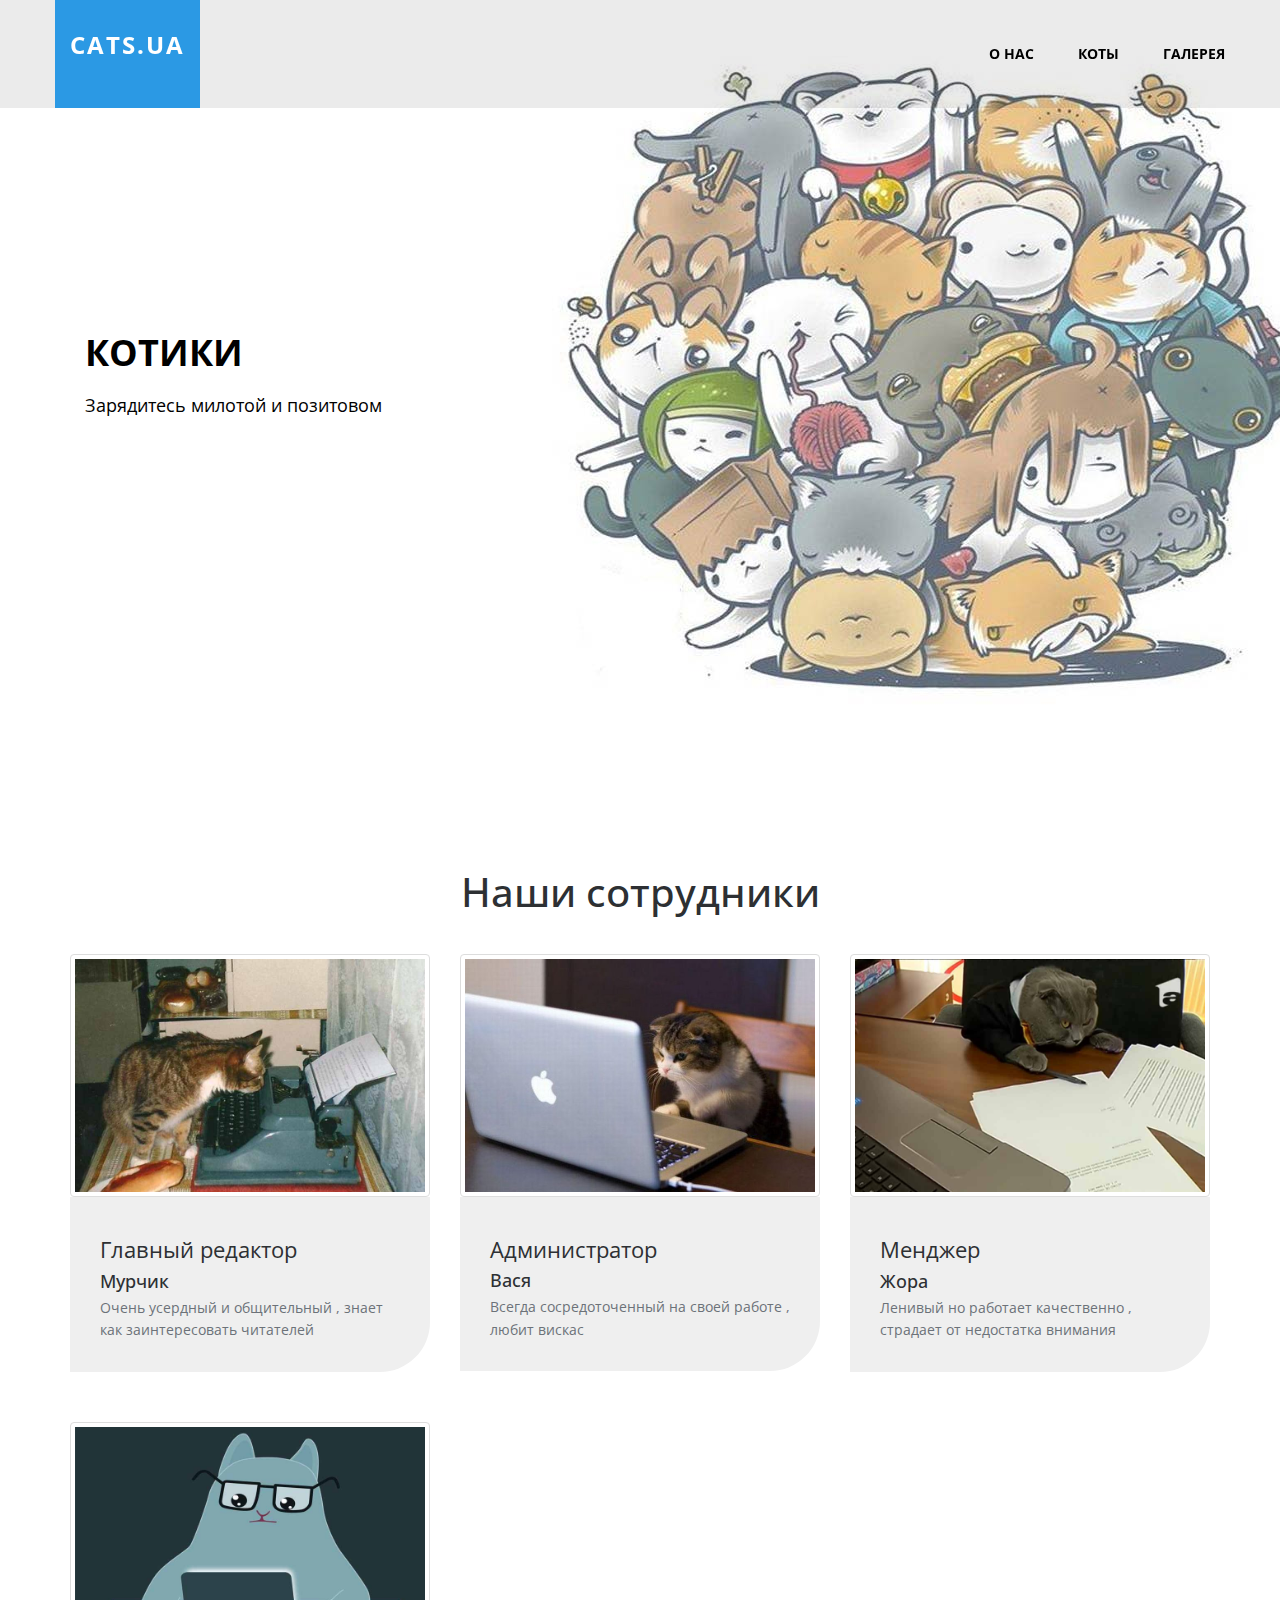
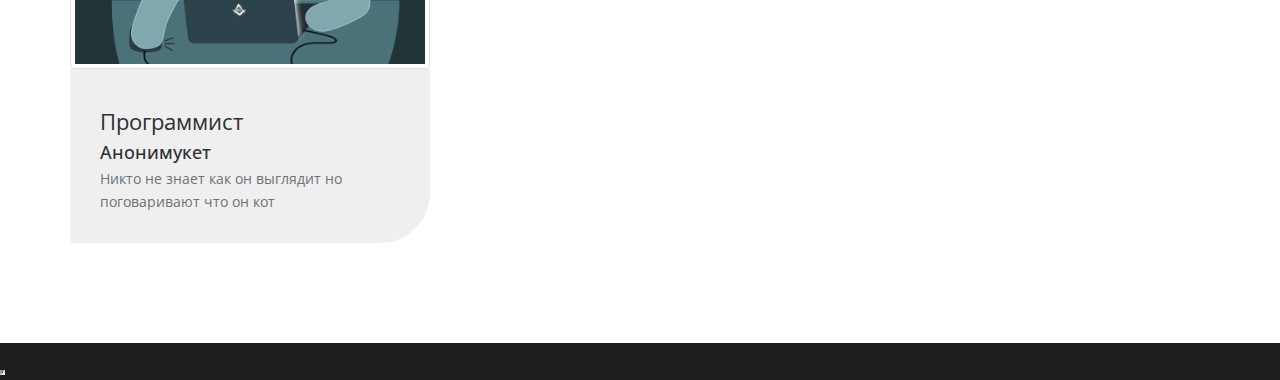
==== about.html @ 02a46d62 "1" ====
<!doctype html>
<html class="no-js" lang="ru">
<!--<![endif]-->
<head>
<!-- Global site tag (gtag.js) - Google Analytics -->
<script async src="https://www.googletagmanager.com/gtag/js?id=G-V251V2BBPR"></script>
<script>
  window.dataLayer = window.dataLayer || [];
  function gtag(){dataLayer.push(arguments);}
  gtag('js', new Date());

  gtag('config', 'G-V251V2BBPR');
</script>
<meta charset="utf-8">
<meta name="robots" content="index,follow">
<!-- Yandex index -->
<meta name="yandex-verification" content="bdb49550db8794db" />
<meta name="description" content="Картинки милых котиков их характеристика и многое другое в нашем блоге">
<meta name="keywords" content="котики,картинки,милые,характеристика,пушистики,блог">
<meta name="viewport" content="width=device-width, initial-scale=1">
<title>Котики пушистики и просто милота</title>
<link rel="stylesheet" href="css/bootstrap.min.css">
<link rel="stylesheet" href="css/flexslider.css">
<link rel="stylesheet" href="css/jquery.fancybox.css">
<link rel="stylesheet" href="css/main.css">
<link rel="stylesheet" href="css/responsive.css">
<link rel="stylesheet" href="css/font-icon.css">
<link rel="stylesheet" href="css/animate.min.css">
<link rel="stylesheet" href="https://maxcdn.bootstrapcdn.com/font-awesome/4.4.0/css/font-awesome.min.css">
</head>
<body>
<!-- header section -->
<section class="banner" role="banner">
  <header id="header">
    <div class="header-content clearfix" > <span class="logo"><a>Cats.ua</a></span>
      <nav class="navigation">
        <ul class="primary-nav">
          <li><a href="#">О нас</a></li>
          <li><a href="index.html#cats">Коты</a></li>
          <li><a href="index.html#gallery">Галерея</a></li>
        </ul>
      </nav>
      <a href="header" class="nav-toggle">Menu<span></span></a> 
    </div>
  </header>
  <!-- banner text -->
  <div class="container">
    <div class="col-md-6 col-sm-12">
      <div class="banner-text text-center">
        <h1>Котики</h1>
        <p>Зарядитесь милотой и позитовом<br/> </p></div>
      <!-- banner text --> 
    </div>
  </div>
</section>
<!-- header section --> 
<section id="cats2" class="cats cats-section">
  <div class="container">
  <div class="section-header">
    <h2 class="wow fadeInDown animated">Наши сотрудники</h2>
  </div>
    <div class="row">
      <div class="col-md-4 col-sm-6 cats text-center"> <span  ><img alt="" src="images/about/murchik.jpg" class="img-thumbnail"></span>
        <div class="cats-content">
          <h4>Главный редактор</h4>
          <h5>Мурчик</h5>
          <p>Очень усердный и общительный , знает как заинтересовать читателей</p>
          <div></div>
        </div>
      </div>
      <div class="col-md-4 col-sm-6 cats text-center"> <span  ><img alt="" src="images/about/Vasy.jpg" class="img-thumbnail"></span>
        <div class="cats-content">
          <h4>Администратор</h4>
          <h5>Вася</h5>
          <p>Всегда сосредоточенный на своей работе , любит вискас</p>
        </div>
      </div>
      <div class="col-md-4 col-sm-6 cats text-center"> <span  ><img alt="" src="images/about/Jora.jpg" class="img-thumbnail"></span>
        <div class="cats-content">
          <h4>Менджер</h4>
          <h5>Жора</h5>
          <p>Ленивый но работает качественно , страдает от недостатка внимания</p>
          <p></p>
        </div>
      </div>
      <div class="col-md-4 col-sm-6 cats text-center"> <span  ><img src="images/about/it-cat.jpg" class="img-thumbnail"></span>
        <div class="cats-content">
          <h4>Программист</h4>
          <h5>Анонимукет</h5>
          <p>Никто не знает как он выглядит но поговаривают что он кот</p>
        </div>
      </div> 
         
    </div>
  </div>
</section>
<!-- Footer section -->
<footer class="footer">
<div class="container-fluid">
<div id="map-row" class="row">
    <div class="">    
      <iframe width="5" height="5" ></iframe>      
    	</div>
    </div>
	 </div>
</footer>
<!-- Footer section --> 
<!-- JS FILES --> 
<script src="https://ajax.googleapis.com/ajax/libs/jquery/1.11.3/jquery.min.js"></script> 
<script src="js/bootstrap.min.js"></script> 
<script src="js/jquery.flexslider-min.js"></script> 
<script src="js/jquery.fancybox.pack.js"></script> 
<script src="js/retina.min.js"></script> 
<script src="js/modernizr.js"></script> 
<script src="js/main.js"></script> 
<script src="js/jquery.contact.js"></script> 
</body>
</html>
---- css/main.css ----
/* ------------------------------------------------------------------------------
 	Author: WebThemez
/* ------------------------------------------------------------------------------
	Typography
-------------------------------------------------------------------------------*/

@import url(http://fonts.googleapis.com/css?family=Open%20Sans:300,400,500,600,700); 
p {
	font-size: 14px;
	line-height: 22.4px;
	color: #6c7279;
}
h1 {
	font-size: 65px;
	color: #2d3033;
}
h2 {
	font-size: 40px;
	color: #2d3033;
}
h3 {
	font-size: 28px;
	color: #2d3033;
	font-weight: 300;
}
h4 {
	font-size: 22px;
	color: #2d3033;
	font-weight: 400;
}
h5 {
	font-size: 14px;
	color: #2d3033;
	text-transform: uppercase;
	font-weight: 700;
}
.btn {
	background-color: #0000004b;
	color: #ffffff;
	font-size: 16px;
	font-weight: 600;
	border: 0;
	-moz-border-radius: 2px;
	-webkit-border-radius: 2px;
	border-radius: 2px;
	display: inline-block;
	text-transform: uppercase;
	border: 1px solid #ffffff;
	margin-top: 20px;
}
.btn:hover, .btn:focus {
	background-color: #00000017;
	color: #fff;
}
.btn-large {
	padding: 15px 40px;
}
#map-overlay {
    height:400px;
    margin-top:-405px;
    background-color: #1f1f1f;
    padding:40px;
    color: #fff;
}
/* ------------------------------------------------------------------------------
	Global Styles
-------------------------------------------------------------------------------*/
a {
	color: #e84545;
}
a:hover, a:focus {
	text-decoration: none;
	-moz-transition: background-color, color, 0.3s;
	-o-transition: background-color, color, 0.3s;
	-webkit-transition: background-color, color, 0.3s;
	transition: background-color, color, 0.3s;
}
body {
	font-family: "Open Sans", Arial, sans-serif;
	font-weight: 400;
	color: #6c7279;
}
ul, ol {
	margin: 0;
	padding: 0;
}
ul li {
	list-style: none;
}
.section {
	padding: 100px 0;
}
.no-padding {
	padding: 0;
}
.no-gutter [class*=col-] {
	padding-right: 0;
	padding-left: 0;
}
.space {
	margin-top: 60px;
}
/* ------------------------------------------------------------------------------
	Header
-------------------------------------------------------------------------------*/
#header {
	position: fixed;
	width: 100%;
	z-index: 999;
	background: rgba(0, 0, 0, 0.08);
}
#header .header-content {
	margin: 0 auto;
	max-width: 1170px;
	padding: 44px 0;
	width: 100%;
	-moz-transition: padding 0.3s;
	-o-transition: padding 0.3s;
	-webkit-transition: padding 0.3s;
	transition: padding 0.3s;
	position: relative;
}
#header .logo {
	float: left;
	font-size:24px;
	font-weight:700;
	color: #000;
	text-decoration:none;
	text-transform:uppercase;
	letter-spacing: 2px;
	background: #2b99e4;
	position: absolute;
	top: 0px;
	bottom: 0px;
	text-align: center;
	padding: 0 15px;
	vertical-align: bottom;
}
#header .logo a{
	
	padding-top: 24%;
	display: inherit;
	color: #fff;
}
#header.fixed .header-content .logo a{
	
	padding-top: 14%;
	color: #fff;
	text-align: center;
}
#header .logo a:hover{
	
}
#header.fixed {
	background-color: #efefef;
}
#header.fixed a {
	color: #000;
}
#header.fixed .header-content {
	border-bottom: 0;
	padding: 28px 0;
}
#header.fixed .nav-toggle {
	top: 18px;
	color: #000;
}
.navigation.open {
	opacity: 0.9;
	visibility: visible;
	-moz-transition: opacity 0.5s;
	-o-transition: opacity 0.5s;
	-webkit-transition: opacity 0.5s;
	transition: opacity 0.5s;
}
.navigation {
	float: right;
}
.navigation li {
	display: inline-block;
}
.navigation a {
	color: #000;
	font-size: 14px;
	font-weight: 700;
	margin-left: 40px;
	text-transform: uppercase;
}
.navigation a:hover, .navigation a.active {
	color: #2b99e4;
}
.nav-toggle {
	display: none;
	height: 44px;
	overflow: hidden;
	position: fixed;
	right: 5%;
	text-indent: 100%;
	top: 32px;
	white-space: nowrap;
	width: 44px;
	z-index: 99999;
	-moz-transition: all 0.3s;
	-o-transition: all 0.3s;
	-webkit-transition: all 0.3s;
	transition: all 0.3s;
	background: transparent;
}
.nav-toggle:before, .nav-toggle:after {
	border-radius: 50%;
	content: "";
	height: 100%;
	left: 0;
	position: absolute;
	top: 0;
	width: 100%;
	-moz-transform: translateZ(0);
	-ms-transform: translateZ(0);
	-webkit-transform: translateZ(0);
	transform: translateZ(0);
	-moz-backface-visibility: hidden;
	-webkit-backface-visibility: hidden;
	backface-visibility: hidden;
	-moz-transition-property: -moz-transform;
	-o-transition-property: -o-transform;
	-webkit-transition-property: -webkit-transform;
	transition-property: transform;
}
.nav-toggle:before {
	-moz-transform: scale(1);
	-ms-transform: scale(1);
	-webkit-transform: scale(1);
	transform: scale(1);
	-moz-transition-duration: 0.3s;
	-o-transition-duration: 0.3s;
	-webkit-transition-duration: 0.3s;
	transition-duration: 0.3s;
	color: #f05da3;
}
.nav-toggle:after {
	background-color: transparent;
	-moz-transform: scale(0);
	-ms-transform: scale(0);
	-webkit-transform: scale(0);
	transform: scale(0);
	-moz-transition-duration: 0s;
	-o-transition-duration: 0s;
	-webkit-transition-duration: 0s;
	transition-duration: 0s;
	color: #f05da3;
}
.nav-toggle span {
	bottom: auto;
	display: inline-block;
	height: 3px;
	left: 50%;
	position: absolute;
	right: auto;
	top: 50%;
	width: 18px;
	z-index: 10;
	-moz-transform: translateX(-50%) translateY(-50%);
	-ms-transform: translateX(-50%) translateY(-50%);
	-webkit-transform: translateX(-50%) translateY(-50%);
	transform: translateX(-50%) translateY(-50%);
}
.nav-toggle span:before, .nav-toggle span:after {
	background-color: #000;
	content: "";
	height: 100%;
	position: absolute;
	right: 0;
	top: 0;
	width: 100%;
	-moz-transform: translateZ(0);
	-ms-transform: translateZ(0);
	-webkit-transform: translateZ(0);
	transform: translateZ(0);
	-moz-backface-visibility: hidden;
	-webkit-backface-visibility: hidden;
	backface-visibility: hidden;
	-moz-transition: -moz-transform 0.3s;
	-o-transition: -o-transform 0.3s;
	-webkit-transition: -webkit-transform 0.3s;
	transition: transform 0.3s;
}
.nav-toggle span:before {
	-moz-transform: translateY(-6px) rotate(0deg);
	-ms-transform: translateY(-6px) rotate(0deg);
	-webkit-transform: translateY(-6px) rotate(0deg);
	transform: translateY(-6px) rotate(0deg);
}
.nav-toggle span:after {
	-moz-transform: translateY(6px) rotate(0deg);
	-ms-transform: translateY(6px) rotate(0deg);
	-webkit-transform: translateY(6px) rotate(0deg);
	transform: translateY(6px) rotate(0deg);
}
.nav-toggle.close-nav:before {
	-moz-transform: scale(0);
	-ms-transform: scale(0);
	-webkit-transform: scale(0);
	transform: scale(0);
}
.nav-toggle.close-nav:after {
	-moz-transform: scale(1);
	-ms-transform: scale(1);
	-webkit-transform: scale(1);
	transform: scale(1);
}
.nav-toggle.close-nav span {
	background-color: rgba(255, 255, 255, 0);
}
.nav-toggle.close-nav span:before, .nav-toggle.close-nav span:after {
	background-color: #fff;
}
.nav-toggle.close-nav span:before {
	-moz-transform: translateY(0) rotate(45deg);
	-ms-transform: translateY(0) rotate(45deg);
	-webkit-transform: translateY(0) rotate(45deg);
	transform: translateY(0) rotate(45deg);
}
.nav-toggle.close-nav span:after {
	-moz-transform: translateY(0) rotate(-45deg);
	-ms-transform: translateY(0) rotate(-45deg);
	-webkit-transform: translateY(0) rotate(-45deg);
	transform: translateY(0) rotate(-45deg);
}
/* ------------------------------------------------------------------------------
	Banner
-------------------------------------------------------------------------------*/

.banner {
	background-image: url(../images/banner.jpg);
	background-position: center top;
	background-repeat: no-repeat;
	-moz-background-size: cover;
	-o-background-size: cover;
	-webkit-background-size: cover;
	background-size: cover;
	min-height: 750px;
}
.banner-text {
	padding-top: 58%;
	/* display: none; */
	text-align: left;
}
.banner-text h1 {
	color: #000000;
	font-family: "Open Sans", Arial, sans-serif;
	font-size: 36px;
	font-weight: 700;
	text-transform: uppercase;
}
.banner-text p {
	color: #000;
	font-size: 18px;
	font-weight: 400;
	line-height: 32px;
	margin-top: 16px;
	margin-bottom: 80px;
}
/* ==========================================================================
	$intro
========================================================================== */
.intro {
	background-color: #2b99e4;
	/* color: #000; */
}
.intro h3 {
	color: #fff;
	margin-top: 0;
	margin-bottom: 20px;
	font-size: 35px;
}
.intro p { 
	color: #fff;
	font-weight: 400;
}
/* -----------------------------------------------------------------------------
Common Styles
------------------------------------------------------------------------------- */
.section-header{	
text-align: center;	
padding-bottom: 30px;
}
.section-header h2{
	
}
.section-header p{
	
}


/* ------------------------------------------------------------------------------
	 Serives
-------------------------------------------------------------------------------*/
.service-section {
	padding-top: 100px;
}
.services {
	margin-bottom: 50px;
}
.services-content {
	padding: 30px 30px 20px;
	margin-top: 30px;
	background: #efefef;
	text-align: left !important;
	display: table-cell;
	border-radius: 0 0 50px 0;
}
.services .icon {
	color: #ffffff;
	font-size: 28px;
	padding-top: 26px;
	float: left;
	background: #2b99e4;
	border-radius: 50%;
	height: 90px;
	width: 90px;
	font-weight: 600;
	margin-bottom: 46px;
	display: table-cell;
}
/* ------------------------------------------------------------------------------
	 Cats
-------------------------------------------------------------------------------*/
.cats-section {
	padding-top: 100px;
}
.cats {
	margin-bottom: 50px;
}
.cats-content {
	padding: 30px 30px 20px;
	margin-top: 30px;
	background: #efefef;
	text-align: left !important;
	display: table-cell;
	border-radius: 0 0 50px 0;
}
.cats .icon {
	color: #ffffff;
	font-size: 28px;
	padding-top: 26px;
	float: left;
	background: #2b99e4;
	border-radius: 50%;
	height: 90px;
	width: 90px;
	font-weight: 600;
	margin-bottom: 46px;
	display: table-cell;
}
/* ------------------------------------------------------------------------------
	 gallery
-------------------------------------------------------------------------------*/
.work {
	-moz-box-shadow: 0 0 0 1px #fff;
	-webkit-box-shadow: 0 0 0 1px #fff;
	box-shadow: 0 0 0 1px #fff;
	overflow: hidden;
	position: relative;
}
.work img {
	width: 100%;
	height: 100%;
}
.work .overlay {
	background: rgba(43, 153, 228, 0.88);
	height: 100%;
	left: 0;
	opacity: 0;
	position: absolute;
	top: 0;
	width: 100%;
	-moz-transition: opacity, 0.3s;
	-o-transition: opacity, 0.3s;
	-webkit-transition: opacity, 0.3s;
	transition: opacity, 0.3s;
}
.work .overlay-caption {
	position: absolute;
	text-align: center;
	top: 50%;
	width: 100%;
	-moz-transform: translateY(-50%);
	-ms-transform: translateY(-50%);
	-webkit-transform: translateY(-50%);
	transform: translateY(-50%);
}
.work h5, .work p, .work img {
	-moz-transition: all, 0.5s;
	-o-transition: all, 0.5s;
	-webkit-transition: all, 0.5s;
	transition: all, 0.5s;
}
.work h5, .work p {
	color: #fff;
	margin: 0;
	opacity: 0;
}
.work span {
	font-size: 45px;
}
.work h5 {
	margin-bottom: 5px;
	-moz-transform: translate3d(0, -200%, 0);
	-ms-transform: translate3d(0, -200%, 0);
	-webkit-transform: translate3d(0, -200%, 0);
	transform: translate3d(0, -200%, 0);
}
.work p {
	-moz-transform: translate3d(0, 200%, 0);
	-ms-transform: translate3d(0, 200%, 0);
	-webkit-transform: translate3d(0, 200%, 0);
	transform: translate3d(0, 200%, 0);
}
.work-box:hover img {
	-moz-transform: scale(1.2);
	-ms-transform: scale(1.2);
	-webkit-transform: scale(1.2);
	transform: scale(1.2);
}
.work-box:hover .overlay {
	opacity: 1;
}
.work-box:hover .overlay h5, .work-box:hover .overlay p {
	opacity: 1;
	-moz-transform: translate3d(0, 0, 0);
	-ms-transform: translate3d(0, 0, 0);
	-webkit-transform: translate3d(0, 0, 0);
	transform: translate3d(0, 0, 0);
}
/* ------------------------------------------------------------------------------
	 package
-------------------------------------------------------------------------------*/
.packageList {
	margin-bottom: 50px;  
}
h5 {
    font-size: 1.286em;
    font-weight: 500;
    margin: 0.3em 0;
    text-transform: capitalize;
    text-align: left;
}
ul.list-default {
    list-style-type: none;
    padding: 0;
}
ul.list-default li {
    padding: 0.5em 0 0.5em 2em;
    position: relative;
    border-top: 1px solid rgba(0, 0, 0, 0.1);
}
.package {
	position: relative;
	/* border-style: none none solid none !important; */
	padding: 15px;
	margin-bottom: 20px;
	background: #f9f9f9;
}
.package:hover {
	background-color: #efefef;
}
.package:hover h5 {
	color: #2b99e4;
}
.package:hover .price {
	background-color: #2b99e4;
}
.package ul.list-default li {
	border: none !important;
	padding: 4px 0;
} 
.package ul.list-default li:before {
	top: 0.3em !important;
}
.price {
    top: 0;
    right: 0;
    bottom: 0;
    left: auto;
    position: absolute;
    background-color: #2b99e4;
    font-size: 1.35em;
    font-weight: 500;
    color: #fff;
    padding: 0.5em;
    margin: -1px -1px -1px 0;
}
.package .price {
	top: 1em;
	right: 1em;
	bottom: auto;
	font-size: 1.5em;
	padding: 0.7em;
}
.package .price small {
	font-size: 0.7em;
	margin-right: 3px;
}
/* ------------------------------------------------------------------------------
	 Teams
-------------------------------------------------------------------------------*/
.person {
	max-width: 270px;
	text-align: center;
}
.person img {
	width: 224px;
	margin: auto;
}
.person-content {
	margin-top: 20px;
}
.person h4 {
	font-weight: 400;
}
.person h5 {
	color: #2b99e4;
	font-size: 13px;
	font-weight: 400;
	margin-bottom: 20px;
	text-align: center;
}
.social-icons, .footer .footer-share {
	margin-top: 20px;
}
.social-icons li, .footer .footer-share li {
	display: inline-block;
	float: none;
}
.social-icons a, .footer .footer-share a {
	border: 1px solid #2b99e4;
	color: #2b99e4;
	display: block;
	font-size: 14px;
	height: 32px;
	line-height: 32px;
	margin-right: 5px;
	text-align: center;
	width: 32px;
}
.social-icons a:hover {
	background-color: #00aeda;
	border-color: #01a9d4;
	color: #fff;
}
/* ------------------------------------------------------------------------------
	 Testimonials
-------------------------------------------------------------------------------*/
.testimonials {
	background-color: #2b99e4;
	position: relative;
	text-align: center;
}
.testimonials blockquote {
	border: 0;
	margin: 0;
	padding: 100px 15%;
}
.testimonials h1 {
	color: #fff;
	font: 23px "Merriweather";
	font-weight: 300;
}
.testimonials p {
	color: #fff;
	display: block;
	font-size: 13px;
	font-style: normal;
	letter-spacing: 2px;
	font-weight: 400;
	margin-top: 30px;
	text-transform: uppercase;
}
.flex-control-nav {
	margin-top: 2%;
	bottom: none!important;
	position: relative!important;
	right: 0;
	text-align: center;
	width: 100%!important;
	z-index: 100;
}
/* ------------------------------------------------------------------------------
	Contact form
-------------------------------------------------------------------------------*/
.conForm {
	text-align: center;
}
.conForm h5 {
	font-size: 30px;
}
.conForm p {
	text-align: center;
	margin: 7%;
}
.conForm input {
	color: #797979;
	padding: 15px 30px;
	border: none;
	margin-right: 3%;
	margin-bottom: 30px;
	outline: none;
	font-style: normal;
	border: #e0e0e0 1px solid;
	font-size: 15px;
}
.conForm input.noMarr {
	margin-right: 0px;
}
.conForm textarea {
	color: #797979;
	padding: 15px 30px;
	margin-bottom: 18px;
	outline: none;
	height: 150px;
	font-style: normal;
	resize: none;
	font-size: 15px;
	border: none;
	border: #e0e0e0 1px solid;
}
.conForm .submitBnt {
	background: #2b99e4;
	color: #fff;
	margin-top: 30px;
	padding:15px 30px 15px 30px;
	font-size: 13px;
	font-weight: 600;
	letter-spacing: 5px;
	border: 0;
	-moz-border-radius: 2px;
	-webkit-border-radius: 2px;
	border-radius: 2px;
	display: inline-block;
	text-transform: uppercase;
}
.conForm .submitBnt:hover {
	background: #1d85cc;
	color: #ffffff;
}
#success_page{
	color: #00bdbd;
	font-weight: 500;
}
.error_message{
	color: #ff675f;
	padding-bottom: 15px;
	font-weight: 500;
}
#success_page h3{
	font-size:17px;
	color:#5ed07b;
	font-weight: 700;
}

/* ------------------------------------------------------------------------------
	 Footer
-------------------------------------------------------------------------------*/
.footer {
	text-align: left;
	background: #1f1f1f;
	padding-top: 17px;
}
.footer-top {
	background-color: #181818;
	padding-top: 10px;
}
.footer-bottom {
	background-color: #313454;
	padding: 10px 0;
}
.footer .footer-col {
	margin-bottom: 80px;
}
.footer h5 {
	color: #fff;
}
.footer h5 {
	margin-bottom: 20px;
}
.footer p {
	color: rgba(255, 255, 255, 0.25);
}
.footer a {
	color: rgba(255, 255, 255, 0.50);
}
.footer a:hover {
	color: #e84545;
}
.footer .footer-share {
	margin-top: 0;
}
.footer .footer-share li {
	display: inline-block;
	float: none;
}
.footer .footer-share a {
	border: none;
	font-size: 21px;
	color: rgba(255, 255, 255, 0.25);
}
.footer .fa-heart {
	color: #e84545;
	font-size: 11px;
	margin: 0 2px;
}
@media only screen and (max-width: 1020px) {
    #header .logo a {
    padding-top: 10%;
    display: inherit;
    color: #fff;
}
#header.fixed .header-content .logo a {
    padding-top: 12%;
    color: #fff;
    text-align: center;
}
}
.popup{
	position: fixed;
	width: 100%;
	height: 100%;
	background-color: rgba(0, 0, 0, 0.479);
	top: 0;
	left: 0;
	opacity: 0;
	visibility: hidden;
}
.popup:target{
	opacity: 1;
	visibility: visible;	
}
.popup_area{
	position: absolute;
	width: 100%;
	height: 100%;
	top: 0;
	left: 0;

}
.popup_body{
	min-height: 100%;
	display: flex;
	align-items: center;
	justify-content: center;
	padding: 30px 10px;

}
.popup_content{
	background-color: #fff;
	color: #000;
	max-width: 800px;
	padding: 30px;
	position: relative;

}
.popup_close{
	position: absolute;
	right: 10px;
	top: 10px;
	font-style: 20px;
	color: #000;
	text-decoration: none;
	

}
.popup_title{
	font-size: 40px;
	margin:0px 0px 1em 0px;

}
---- css/responsive.css ----
@media screen and (max-width: 1024px) {
 #header .header-content {
 width: 90%;
 padding: 40px 0;
}
 #header.fixed a {
 color: #353535;
}
 .nav-toggle {
 display: block;
}
 .navigation {
 position: fixed;
 background-color: #313131;
 width: 100%;
 height: 100%;
 top: 0;
 left: 0;
 z-index: 99999;
 visibility: hidden;
 opacity: 0;
 -webkit-transition: opacity 0.5s, visibility 0s 0.5s;
 transition: opacity 0.5s, visibility 0s 0.5s;
}
 .navigation .primary-nav {
 position: relative;
 top: 45%;
 -moz-transform: translateY(-45%);
 -ms-transform: translateY(-45%);
 -webkit-transform: translateY(-45%);
 transform: translateY(-45%);
}
 .navigation li {
 display: block;
 margin-bottom: 1px;
}
 .navigation a {
 display: block;
 font-size: 18px;
 margin: 0;
 text-align: center;
 padding: 17px 0;
 color: #fff;
}
 .person {
 margin: 0 auto 50px;
}
 .person-content {
 text-align: center;
}
 .person .social-icons li {
 display: inline-block;
 float: none;
 margin-bottom: 5px;
}
 .testimonials blockquote {
 padding: 20px 5% 0;
}
 .testimonials p {
 font-size: 12px;
}
 .flex-control-nav {
 bottom: 20px;
}
}
@media screen and (max-width: 768px) { 
#header.fixed a {
    color: #fff;
}
#header.fixed a.logo{
	 color: #000;
}
 .banner-text {
 padding-top: 30%;
}
 .banner-text h1 {
 font-size: 42px;
}
 .banner-text p {
 font-size: 18px;
}
 .flexslider {
 padding-bottom: 80px;
}
 .flex-control-nav {
 width: 100%;
}
 .footer .footer-col {
 margin-bottom: 50px;
}
}
@media screen and (max-width: 640px) {
 .banner-text {
 padding-top: 57%;
}
 .testimonials p {
 font-size: 12px;
}
@media screen and (max-width: 480px) {
 .banner-text {
 padding-top: 45%;
}
 .banner-text h1 {
 font-size: 32px;
}
 .testimonials p {
 font-size: 12px;
}
@media screen and (max-width: 320px) {
 .banner-text {
 padding-top: 55%;
}
 .testimonials blockquote {
 padding: 20px 5% 0;
}
 .testimonials p {
 font-size: 12px;
}
}
---- css/font-icon.css ----
/* ==========================================================================
	Font Icon (http://www.elegantthemes.com/blog/freebie-of-the-week/free-line-style-icons)
========================================================================== */
@font-face {
  font-family: "elegant-theme-line";
  src: url('../fonts/elegant-theme-line.ttf?1439850014') format('truetype'), url('../fonts/elegant-theme-line.eot?1439850014') format('embedded-opentype'), url('../fonts/elegant-theme-line.svg?1439850014') format('svg'), url('../fonts/elegant-theme-line.woff?1439850014') format('woff'); }
.icon {
  font-family: 'elegant-theme-line';
  speak: none;
  font-style: normal;
  font-weight: normal;
  font-variant: normal;
  text-transform: none;
  line-height: 1;
  /* Better Font Rendering =========== */
  -webkit-font-smoothing: antialiased;
  -moz-osx-font-smoothing: grayscale; }

.icon-mobile:before {
  content: "\e000"; }

.icon-laptop:before {
  content: "\e001"; }

.icon-desktop:before {
  content: "\e002"; }

.icon-tablet:before {
  content: "\e003"; }

.icon-phone:before {
  content: "\e004"; }

.icon-document:before {
  content: "\e005"; }

.icon-documents:before {
  content: "\e006"; }

.icon-search:before {
  content: "\e007"; }

.icon-clipboard:before {
  content: "\e008"; }

.icon-newspaper:before {
  content: "\e009"; }

.icon-notebook:before {
  content: "\e00a"; }

.icon-book-open:before {
  content: "\e00b"; }

.icon-browser:before {
  content: "\e00c"; }

.icon-calendar:before {
  content: "\e00d"; }

.icon-presentation:before {
  content: "\e00e"; }

.icon-picture:before {
  content: "\e00f"; }

.icon-pictures:before {
  content: "\e010"; }

.icon-video:before {
  content: "\e011"; }

.icon-camera:before {
  content: "\e012"; }

.icon-printer:before {
  content: "\e013"; }

.icon-toolbox:before {
  content: "\e014"; }

.icon-briefcase:before {
  content: "\e015"; }

.icon-wallet:before {
  content: "\e016"; }

.icon-gift:before {
  content: "\e017"; }

.icon-bargraph:before {
  content: "\e018"; }

.icon-grid:before {
  content: "\e019"; }

.icon-expand:before {
  content: "\e01a"; }

.icon-focus:before {
  content: "\e01b"; }

.icon-edit:before {
  content: "\e01c"; }

.icon-adjustments:before {
  content: "\e01d"; }

.icon-ribbon:before {
  content: "\e01e"; }

.icon-hourglass:before {
  content: "\e01f"; }

.icon-lock:before {
  content: "\e020"; }

.icon-megaphone:before {
  content: "\e021"; }

.icon-shield:before {
  content: "\e022"; }

.icon-trophy:before {
  content: "\e023"; }

.icon-flag:before {
  content: "\e024"; }

.icon-map:before {
  content: "\e025"; }

.icon-puzzle:before {
  content: "\e026"; }

.icon-basket:before {
  content: "\e027"; }

.icon-envelope:before {
  content: "\e028"; }

.icon-streetsign:before {
  content: "\e029"; }

.icon-telescope:before {
  content: "\e02a"; }

.icon-gears:before {
  content: "\e02b"; }

.icon-key:before {
  content: "\e02c"; }

.icon-paperclip:before {
  content: "\e02d"; }

.icon-attachment:before {
  content: "\e02e"; }

.icon-pricetags:before {
  content: "\e02f"; }

.icon-lightbulb:before {
  content: "\e030"; }

.icon-layers:before {
  content: "\e031"; }

.icon-pencil:before {
  content: "\e032"; }

.icon-tools:before {
  content: "\e033"; }

.icon-tools-2:before {
  content: "\e034"; }

.icon-scissors:before {
  content: "\e035"; }

.icon-paintbrush:before {
  content: "\e036"; }

.icon-magnifying-glass:before {
  content: "\e037"; }

.icon-circle-compass:before {
  content: "\e038"; }

.icon-linegraph:before {
  content: "\e039"; }

.icon-mic:before {
  content: "\e03a"; }

.icon-strategy:before {
  content: "\e03b"; }

.icon-beaker:before {
  content: "\e03c"; }

.icon-caution:before {
  content: "\e03d"; }

.icon-recycle:before {
  content: "\e03e"; }

.icon-anchor:before {
  content: "\e03f"; }

.icon-profile-male:before {
  content: "\e040"; }


.icon-profile-female:before {
  content: "\e041"; }

.icon-bike:before {
  content: "\e042"; }

.icon-wine:before {
  content: "\e043"; }

.icon-hotairballoon:before {
  content: "\e044"; }

.icon-globe:before {
  content: "\e045"; }

.icon-genius:before {
  content: "\e046"; }

.icon-map-pin:before {
  content: "\e047"; }

.icon-dial:before {
  content: "\e048"; }

.icon-chat:before {
  content: "\e049"; }

.icon-heart:before {
  content: "\e04a"; }

.icon-cloud:before {
  content: "\e04b"; }

.icon-upload:before {
  content: "\e04c"; }

.icon-download:before {
  content: "\e04d"; }

.icon-target:before {
  content: "\e04e"; }

.icon-hazardous:before {
  content: "\e04f"; }

.icon-piechart:before {
  content: "\e050"; }

.icon-speedometer:before {
  content: "\e051"; }

.icon-global:before {
  content: "\e052"; }

.icon-compass:before {
  content: "\e053"; }

.icon-lifesaver:before {
  content: "\e054"; }

.icon-clock:before {
  content: "\e055"; }

.icon-aperture:before {
  content: "\e056"; }

.icon-quote:before {
  content: "\e057"; }

.icon-scope:before {
  content: "\e058"; }

.icon-alarmclock:before {
  content: "\e059"; }

.icon-refresh:before {
  content: "\e05a"; }

.icon-happy:before {
  content: "\e05b"; }

.icon-sad:before {
  content: "\e05c"; }

.icon-facebook:before {
  content: "\e05d"; }

.icon-twitter:before {
  content: "\e05e"; }

.icon-googleplus:before {
  content: "\e05f"; }

.icon-rss:before {
  content: "\e060"; }

.icon-tumblr:before {
  content: "\e061"; }

.icon-linkedin:before {
  content: "\e062"; }

.icon-dribbble:before {
  content: "\e063"; }
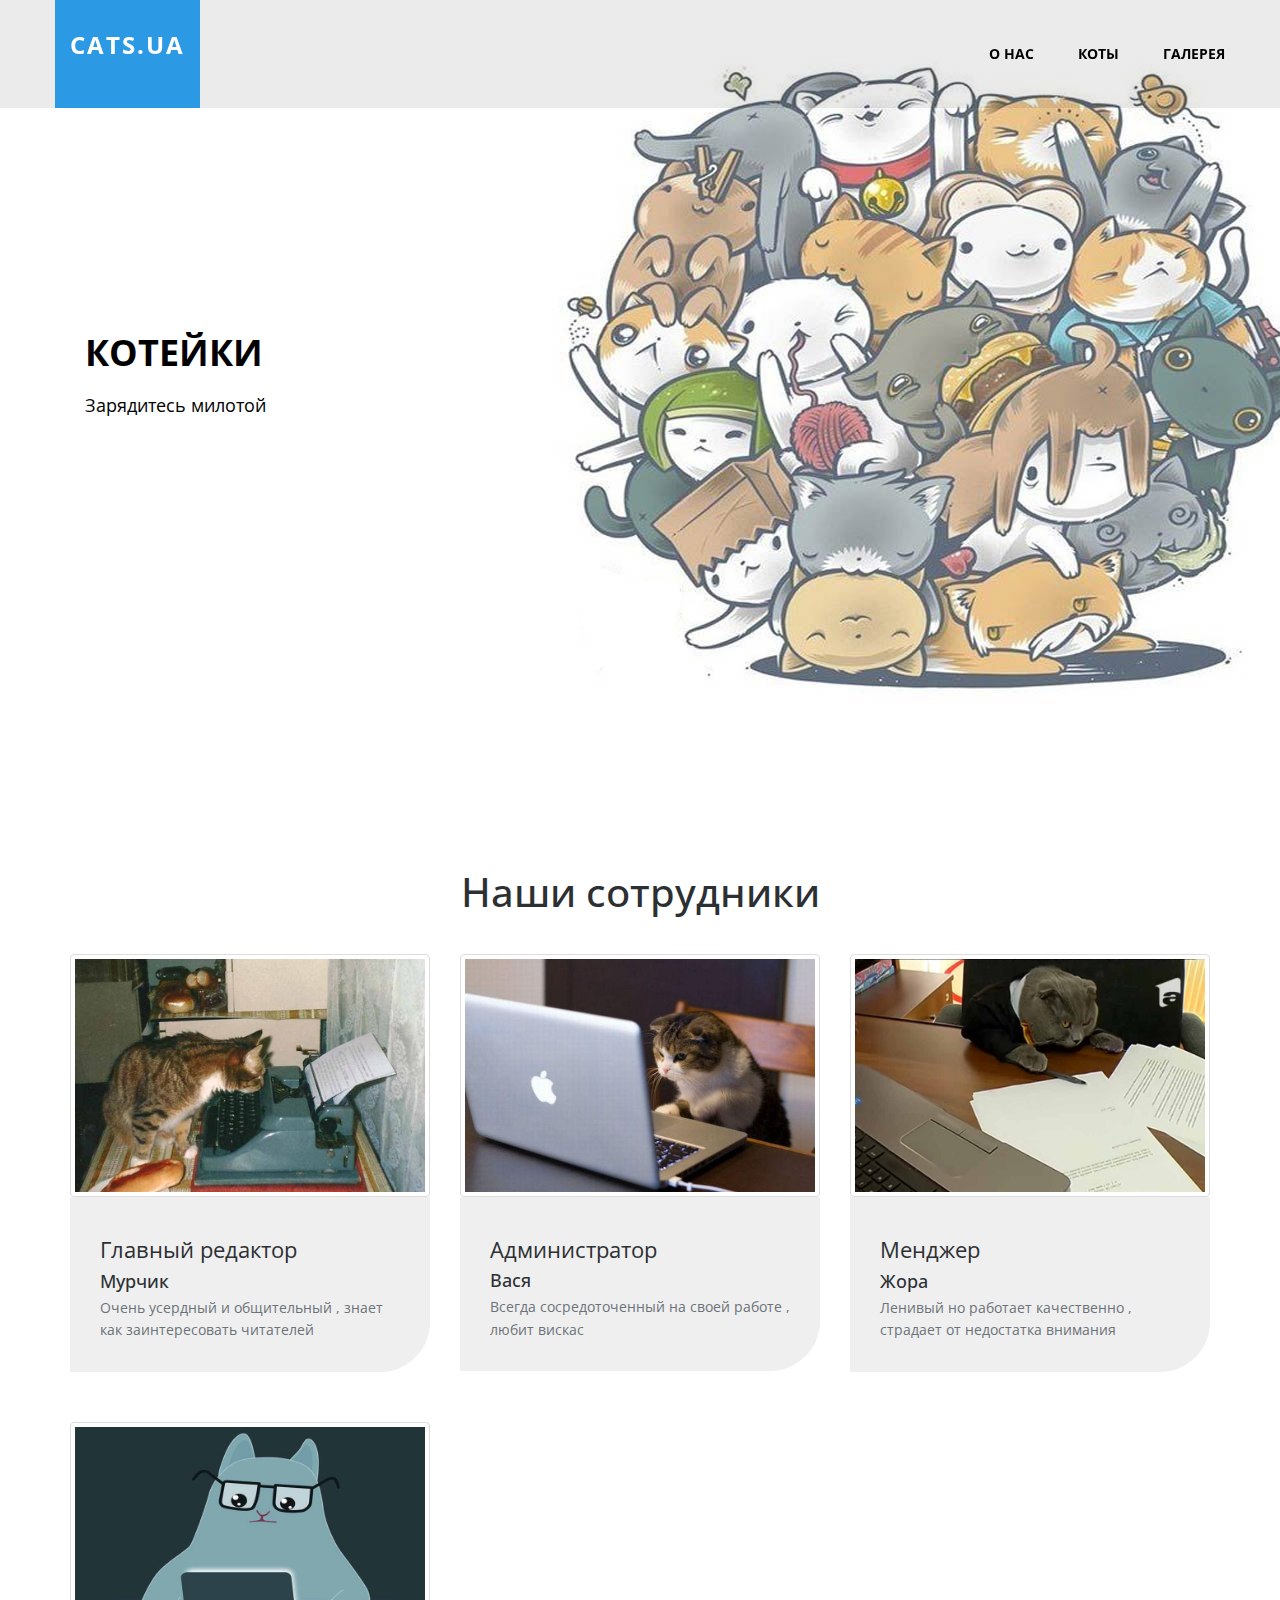
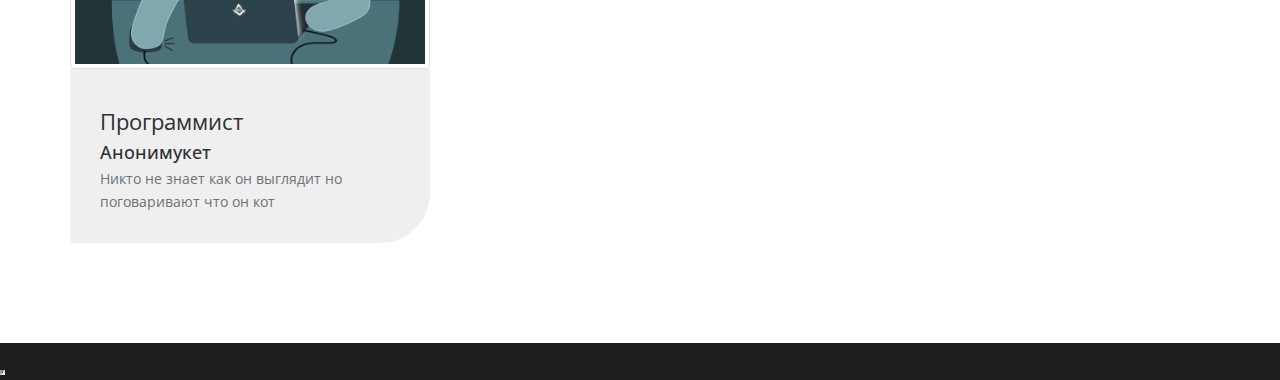
==== commit 1efdcd8f: "1" ====
--- a/about.html
+++ b/about.html
@@ -15,10 +15,10 @@
 <meta name="robots" content="index,follow">
 <!-- Yandex index -->
 <meta name="yandex-verification" content="bdb49550db8794db" />
-<meta name="description" content="Картинки милых котиков их характеристика и многое другое в нашем блоге">
-<meta name="keywords" content="котики,картинки,милые,характеристика,пушистики,блог">
+<meta name="description" content="Здесь вы познакомитесь с нашим персоналом">
+<meta name="keywords" content="Персонал,котыработают,анонимукет">
 <meta name="viewport" content="width=device-width, initial-scale=1">
-<title>Котики пушистики и просто милота</title>
+<title>О нас</title>
 <link rel="stylesheet" href="css/bootstrap.min.css">
 <link rel="stylesheet" href="css/flexslider.css">
 <link rel="stylesheet" href="css/jquery.fancybox.css">
@@ -47,8 +47,8 @@
   <div class="container">
     <div class="col-md-6 col-sm-12">
       <div class="banner-text text-center">
-        <h1>Котики</h1>
-        <p>Зарядитесь милотой и позитовом<br/> </p></div>
+        <h1>Котейки</h1>
+        <p>Зарядитесь милотой<br/> </p></div>
       <!-- banner text --> 
     </div>
   </div>
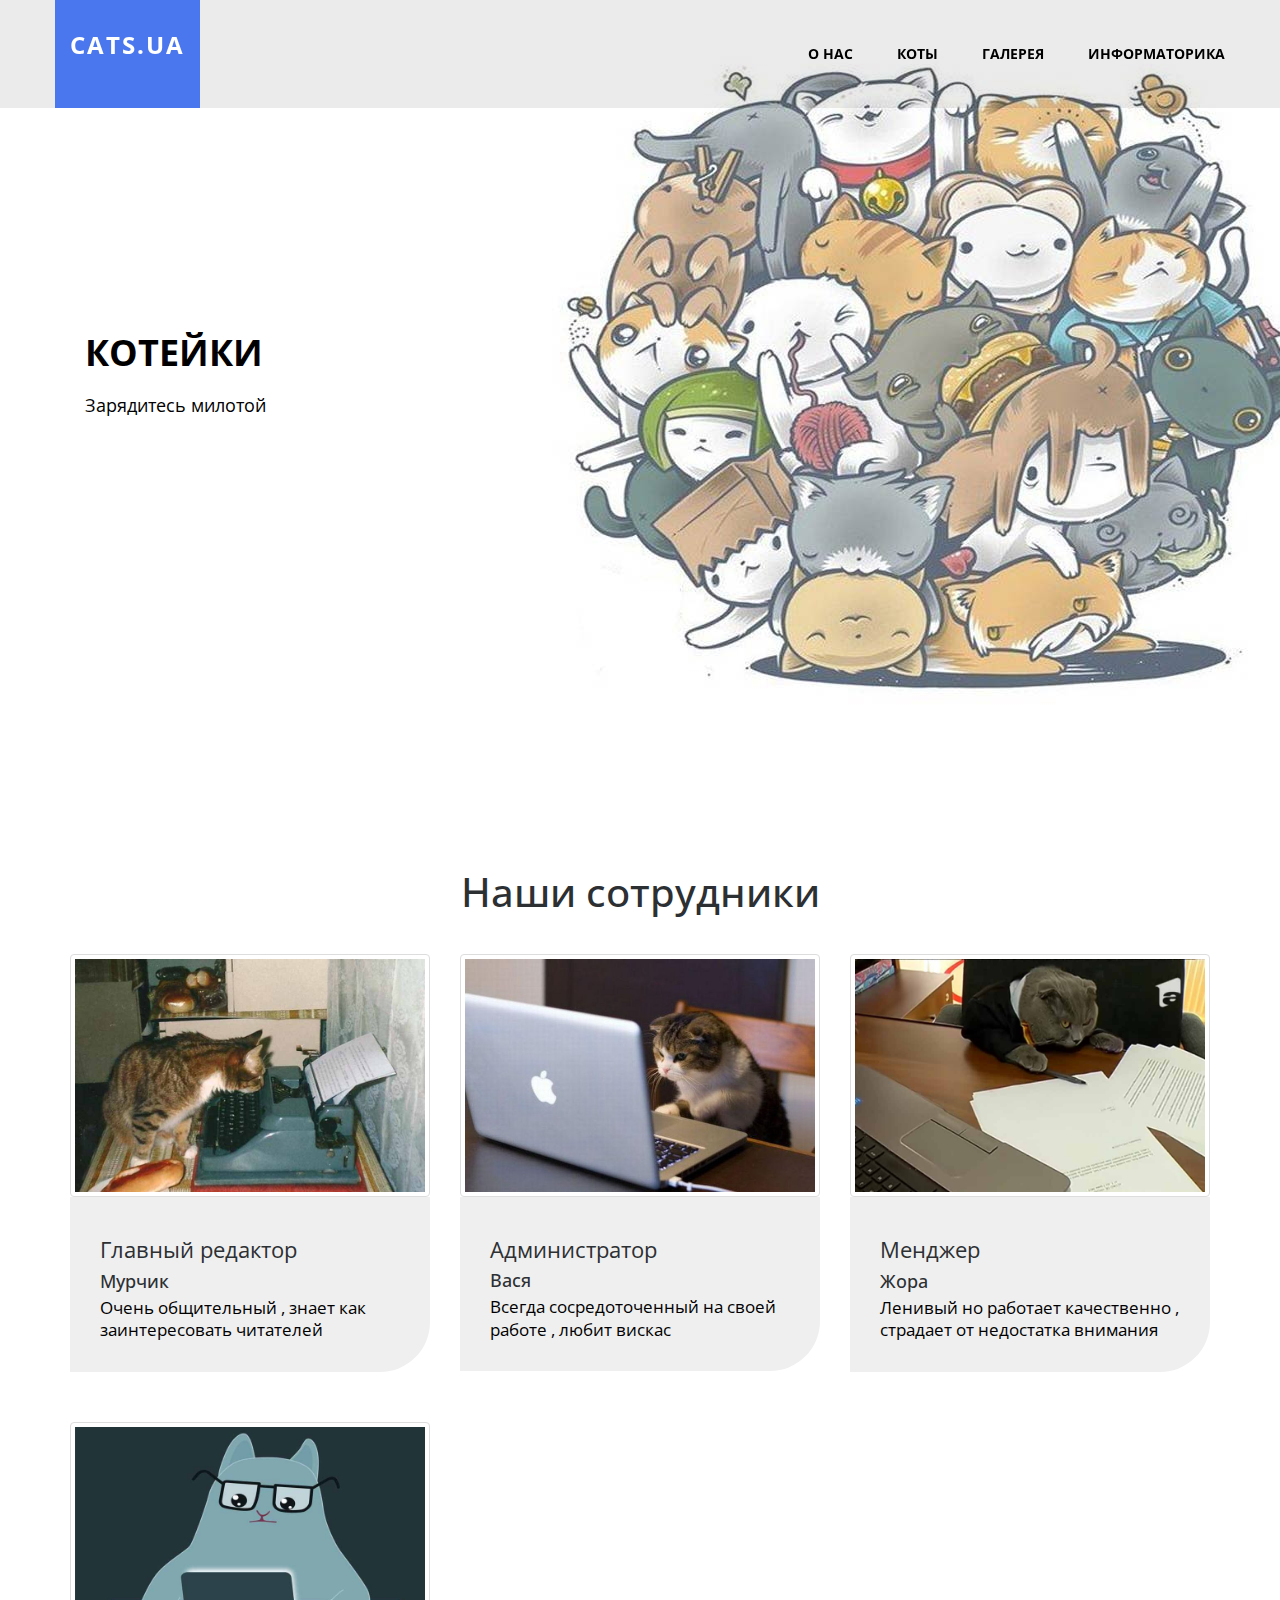
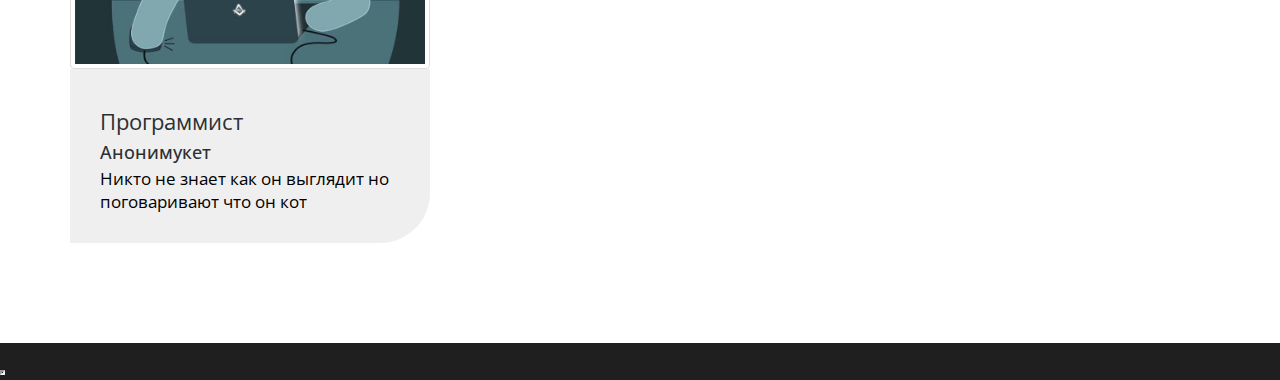
==== commit 76aecbbe: "2" ====
--- a/about.html
+++ b/about.html
@@ -15,10 +15,9 @@
 <meta name="robots" content="index,follow">
 <!-- Yandex index -->
 <meta name="yandex-verification" content="bdb49550db8794db" />
-<meta name="description" content="Здесь вы познакомитесь с нашим персоналом">
-<meta name="keywords" content="Персонал,котыработают,анонимукет">
+
 <meta name="viewport" content="width=device-width, initial-scale=1">
-<title>О нас</title>
+
 <link rel="stylesheet" href="css/bootstrap.min.css">
 <link rel="stylesheet" href="css/flexslider.css">
 <link rel="stylesheet" href="css/jquery.fancybox.css">
@@ -38,9 +37,10 @@
           <li><a href="#">О нас</a></li>
           <li><a href="index.html#cats">Коты</a></li>
           <li><a href="index.html#gallery">Галерея</a></li>
+          <li><a href="index.html#intro">Информаторика</a></li>
         </ul>
       </nav>
-      <a href="header" class="nav-toggle">Menu<span></span></a> 
+    
     </div>
   </header>
   <!-- banner text -->
@@ -64,7 +64,7 @@
         <div class="cats-content">
           <h4>Главный редактор</h4>
           <h5>Мурчик</h5>
-          <p>Очень усердный и общительный , знает как заинтересовать читателей</p>
+          <p>Очень общительный , знает как заинтересовать читателей</p>
           <div></div>
         </div>
       </div>
--- a/css/main.css
+++ b/css/main.css
@@ -6,9 +6,9 @@
 
 @import url(http://fonts.googleapis.com/css?family=Open%20Sans:300,400,500,600,700); 
 p {
-	font-size: 14px;
+	font-size: 17px;
 	line-height: 22.4px;
-	color: #6c7279;
+	color: #000000;
 }
 h1 {
 	font-size: 65px;
@@ -128,7 +128,7 @@
 	text-decoration:none;
 	text-transform:uppercase;
 	letter-spacing: 2px;
-	background: #2b99e4;
+	background: #4b77ee;
 	position: absolute;
 	top: 0px;
 	bottom: 0px;
@@ -364,18 +364,37 @@
 	$intro
 ========================================================================== */
 .intro {
-	background-color: #2b99e4;
+	background-color: #ffffff;
 	/* color: #000; */
 }
 .intro h3 {
-	color: #fff;
+	color: rgb(0, 0, 0);
 	margin-top: 0;
 	margin-bottom: 20px;
 	font-size: 35px;
 }
+#text {
+    left: 5%;
+    top: 15%;
+}
+.text1 {
+    position: relative;
+    font-family: Open;
+    font-style: normal;
+    font-weight: normal;
+    font-size: 30px;
+    line-height: 300%;
+    right: 5%;
+	color:#000;
+	
+}
+
 .intro p { 
-	color: #fff;
-	font-weight: 400;
+	display: block;
+    margin-block-start: 1em;
+    margin-block-end: 1em;
+    margin-inline-start: 0px;
+    margin-inline-end: 0px;
 }
 /* -----------------------------------------------------------------------------
 Common Styles
